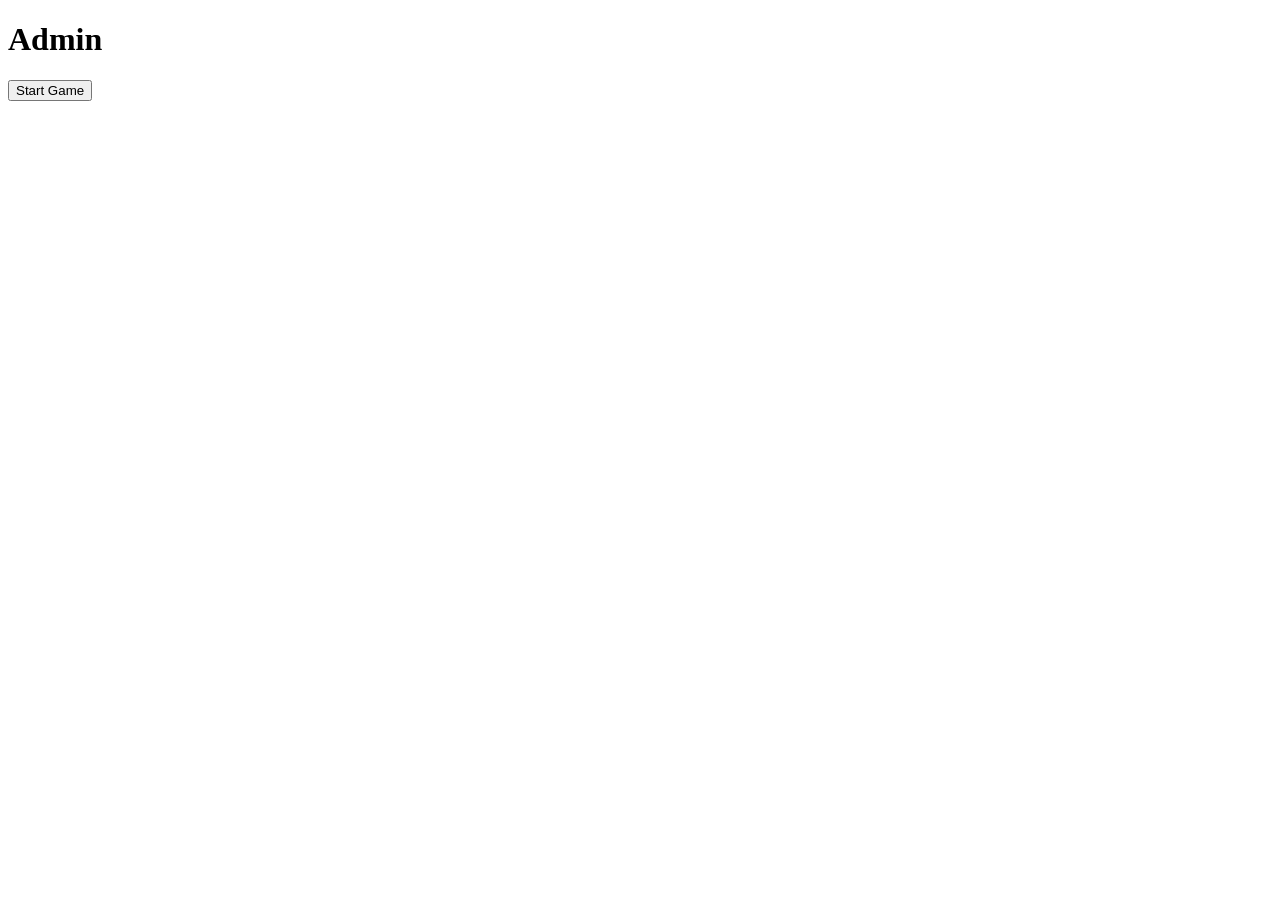
==== src/views/admin.html @ 6ca43182 "Setup GitHub Pages frontend; add backend URL config and fix asset paths" ====
<!DOCTYPE html>
<html lang="en">
	<head>
		<meta charset="utf-8">
		<meta name="viewport" content="width=device-width, initial-scale=1">

		<title>Aong Us</title>

		<link rel="stylesheet" href="/src/public/admin.css" />
	</head>
	<body>
		<h1>Admin</h1>

		<button id="start-game">Start Game</button>

		<script src="https://cdnjs.cloudflare.com/ajax/libs/socket.io/4.0.1/socket.io.min.js" integrity="sha512-eVL5Lb9al9FzgR63gDs1MxcDS2wFu3loYAgjIH0+Hg38tCS8Ag62dwKyH+wzDb+QauDpEZjXbMn11blw8cbTJQ==" crossorigin="anonymous"></script>
		<script src="/src/public/config.js"></script>
		<script src="/src/public/admin.js"></script>
	</body>
</html>
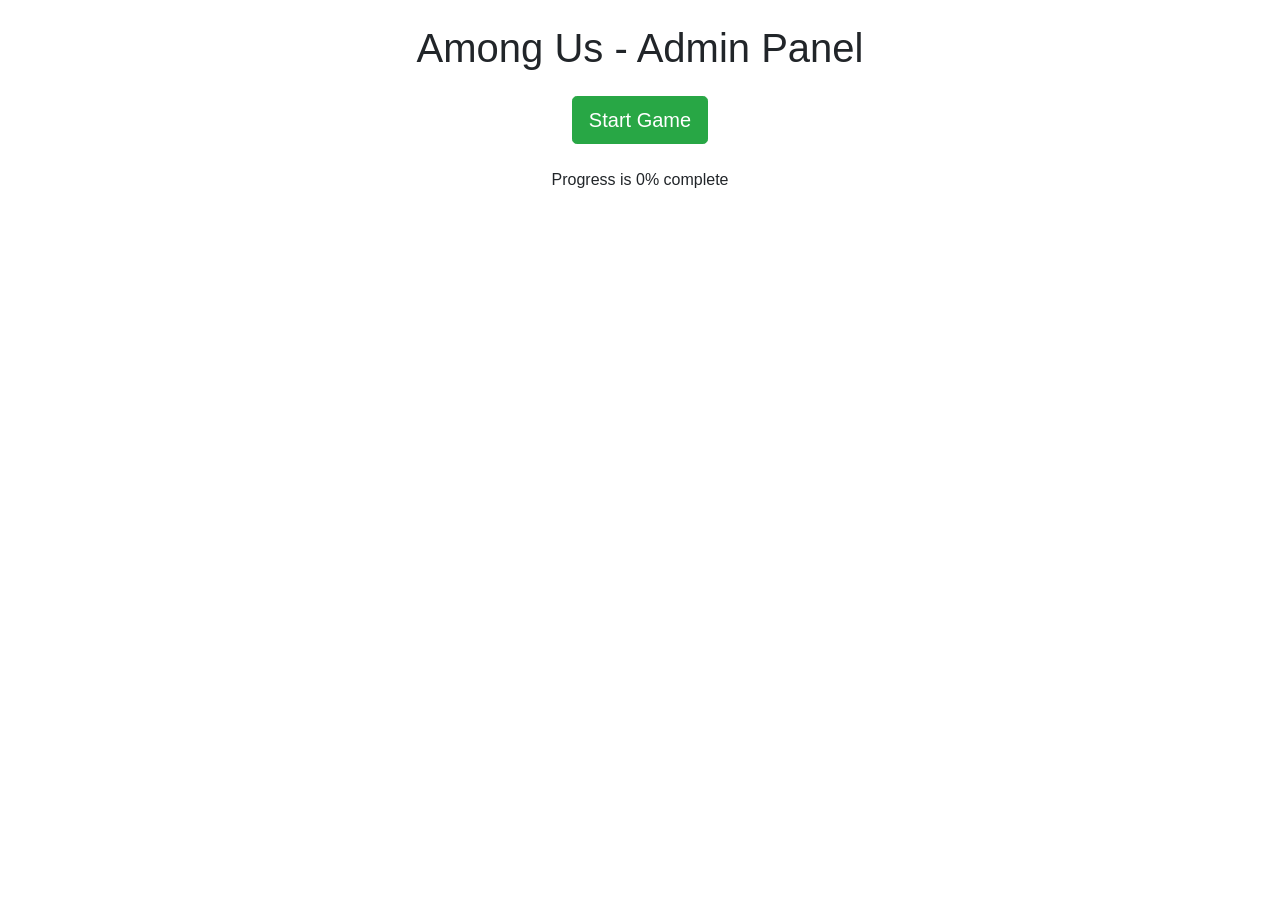
==== commit 9f0b8bca: "Add GitHub Pages + Render deployment support" ====
--- a/src/views/admin.html
+++ b/src/views/admin.html
@@ -1,20 +1,31 @@
 <!DOCTYPE html>
 <html lang="en">
-	<head>
-		<meta charset="utf-8">
-		<meta name="viewport" content="width=device-width, initial-scale=1">
-
-		<title>Aong Us</title>
-
-		<link rel="stylesheet" href="/src/public/admin.css" />
-	</head>
-	<body>
-		<h1>Admin</h1>
-
-		<button id="start-game">Start Game</button>
-
-		<script src="https://cdnjs.cloudflare.com/ajax/libs/socket.io/4.0.1/socket.io.min.js" integrity="sha512-eVL5Lb9al9FzgR63gDs1MxcDS2wFu3loYAgjIH0+Hg38tCS8Ag62dwKyH+wzDb+QauDpEZjXbMn11blw8cbTJQ==" crossorigin="anonymous"></script>
-		<script src="/src/public/config.js"></script>
-		<script src="/src/public/admin.js"></script>
-	</body>
+    <head>
+        <meta charset="UTF-8" />
+        <meta name="viewport" content="width=device-width, initial-scale=1.0" />
+        <title>Among Us - Admin</title>
+        <link
+            rel="stylesheet"
+            href="https://stackpath.bootstrapcdn.com/bootstrap/4.5.2/css/bootstrap.min.css"
+        />
+        <link rel="stylesheet" href="/src/public/styles.css" />
+    </head>
+    <body>
+        <div class="container-fluid h-100">
+            <h1 class="text-center my-4">Among Us - Admin Panel</h1>
+            <div class="row justify-content-center my-4">
+                <div class="col-auto">
+                    <button id="start-game-button" class="btn btn-success btn-lg">
+                        Start Game
+                    </button>
+                </div>
+            </div>
+            <div id="progress-container" class="text-center my-4">
+                <p id="progress-text">Progress is 0% complete</p>
+            </div>
+        </div>
+        <script src="https://cdn.socket.io/4.0.0/socket.io.min.js"></script>
+        <script src="/src/public/config.js"></script>
+        <script src="/src/public/admin.js"></script>
+    </body>
 </html>
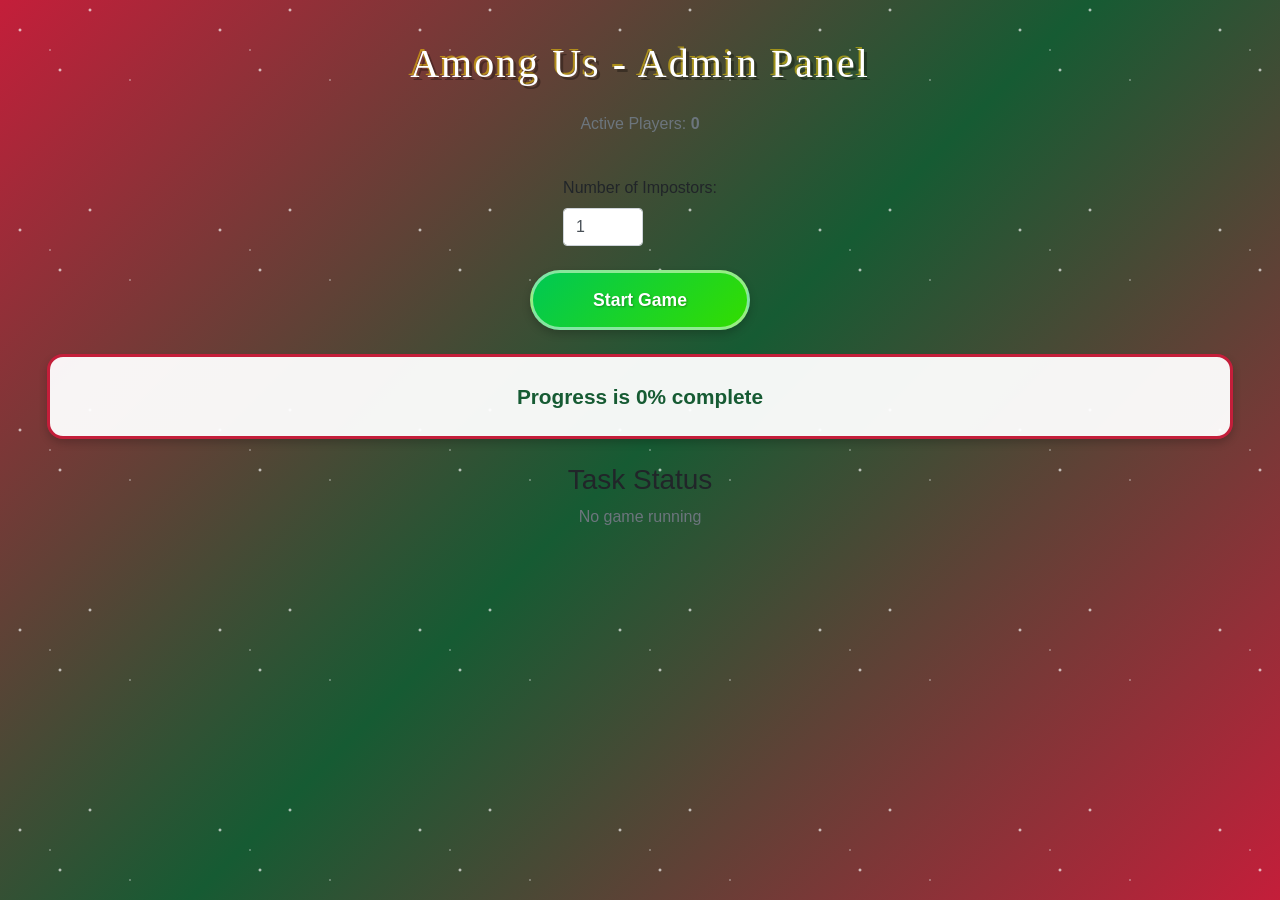
==== commit 561e46c8: "Add festive Christmas styling, task persistence, admin features, and gameplay improvements" ====
--- a/src/views/admin.html
+++ b/src/views/admin.html
@@ -8,11 +8,33 @@
             rel="stylesheet"
             href="https://stackpath.bootstrapcdn.com/bootstrap/4.5.2/css/bootstrap.min.css"
         />
-        <link rel="stylesheet" href="/src/public/styles.css" />
+        <link rel="stylesheet" href="../public/styles.css" />
     </head>
     <body>
         <div class="container-fluid h-100">
             <h1 class="text-center my-4">Among Us - Admin Panel</h1>
+            
+            <div class="row justify-content-center my-2">
+                <div class="col-auto">
+                    <p class="text-muted">Active Players: <strong id="active-players">0</strong></p>
+                </div>
+            </div>
+            
+            <div class="row justify-content-center my-4">
+                <div class="col-auto">
+                    <label for="impostor-count">Number of Impostors:</label>
+                    <input 
+                        type="number" 
+                        id="impostor-count" 
+                        min="1" 
+                        max="10" 
+                        value="1" 
+                        class="form-control"
+                        style="width: 80px;"
+                    />
+                </div>
+            </div>
+            
             <div class="row justify-content-center my-4">
                 <div class="col-auto">
                     <button id="start-game-button" class="btn btn-success btn-lg">
@@ -23,9 +45,18 @@
             <div id="progress-container" class="text-center my-4">
                 <p id="progress-text">Progress is 0% complete</p>
             </div>
+
+            <div class="row justify-content-center my-4">
+                <div class="col-md-8">
+                    <h3 class="text-center">Task Status</h3>
+                    <div id="tasks-status" style="max-height: 400px; overflow-y: auto;">
+                        <p class="text-muted text-center">No game running</p>
+                    </div>
+                </div>
+            </div>
         </div>
         <script src="https://cdn.socket.io/4.0.0/socket.io.min.js"></script>
-        <script src="/src/public/config.js"></script>
-        <script src="/src/public/admin.js"></script>
+        <script src="../public/config.js?v=5"></script>
+        <script src="../public/admin.js?v=5"></script>
     </body>
 </html>
--- a/src/public/styles.css
+++ b/src/public/styles.css
@@ -0,0 +1,288 @@
+* {
+	margin: 0;
+	padding: 0;
+	box-sizing: border-box;
+}
+
+body {
+	background: linear-gradient(135deg, #c41e3a 0%, #165b33 50%, #c41e3a 100%);
+	min-height: 100vh;
+	font-family: 'Arial', sans-serif;
+	overflow-x: hidden;
+	position: relative;
+}
+
+/* Festive snow effect */
+body::before {
+	content: '';
+	position: fixed;
+	top: 0;
+	left: 0;
+	width: 100%;
+	height: 100%;
+	pointer-events: none;
+	background-image: 
+		radial-gradient(2px 2px at 20px 30px, white, rgba(255, 255, 255, 0)),
+		radial-gradient(2px 2px at 60px 70px, white, rgba(255, 255, 255, 0)),
+		radial-gradient(1px 1px at 50px 50px, white, rgba(255, 255, 255, 0)),
+		radial-gradient(1px 1px at 130px 80px, white, rgba(255, 255, 255, 0)),
+		radial-gradient(2px 2px at 90px 10px, white, rgba(255, 255, 255, 0));
+	background-repeat: repeat;
+	background-size: 200px 200px;
+	animation: snowfall 20s linear infinite;
+	z-index: -1;
+}
+
+@keyframes snowfall {
+	to {
+		transform: translateY(100vh);
+	}
+}
+
+.container-fluid {
+	position: relative;
+	z-index: 1;
+	padding: 1rem;
+}
+
+h1 {
+	font-family: 'Comic Sans MS', cursive;
+	color: #fff;
+	font-size: 2.5rem;
+	text-shadow: 3px 3px 0px rgba(0, 0, 0, 0.3), 
+	             -2px -2px 0px rgba(255, 215, 0, 0.5);
+	margin: 1rem 0 !important;
+	letter-spacing: 2px;
+	animation: bounce 0.6s ease-in-out infinite alternate;
+}
+
+@keyframes bounce {
+	to {
+		transform: translateY(-5px);
+	}
+}
+
+h2 {
+	color: #fff;
+	font-family: 'Comic Sans MS', cursive;
+	text-shadow: 2px 2px 0px rgba(0, 0, 0, 0.3);
+	margin-top: 2rem !important;
+	font-size: 1.5rem;
+}
+
+.logo-container {
+	display: flex;
+	justify-content: center;
+	margin: 1rem 0 2rem 0;
+}
+
+.logo-container img {
+	max-width: 150px;
+	height: auto;
+	filter: drop-shadow(0 4px 8px rgba(0, 0, 0, 0.3));
+	animation: logoSpin 3s ease-in-out infinite;
+}
+
+@keyframes logoSpin {
+	0%, 100% {
+		transform: scale(1) rotate(0deg);
+	}
+	50% {
+		transform: scale(1.05) rotate(3deg);
+	}
+}
+
+.btn {
+	border-radius: 2rem;
+	font-weight: bold;
+	font-size: 1.1rem;
+	min-height: 60px;
+	transition: all 0.3s ease;
+	box-shadow: 0 4px 8px rgba(0, 0, 0, 0.2);
+	border: 3px solid rgba(255, 255, 255, 0.5);
+	text-shadow: 1px 1px 2px rgba(0, 0, 0, 0.3);
+}
+
+.btn:active, .btn:focus {
+	transform: scale(0.95);
+	box-shadow: 0 2px 4px rgba(0, 0, 0, 0.3);
+}
+
+.btn:hover {
+	transform: scale(1.05);
+	box-shadow: 0 6px 12px rgba(0, 0, 0, 0.3);
+}
+
+.btn-primary {
+	background: linear-gradient(135deg, #ffd700, #ffed4e);
+	color: #333;
+	border-color: #ff8c00;
+}
+
+.btn-danger {
+	background: linear-gradient(135deg, #ff4444, #ff6666);
+	color: white;
+}
+
+.btn-warning {
+	background: linear-gradient(135deg, #ff8c00, #ffaa33);
+	color: white;
+}
+
+.btn-success {
+	background: linear-gradient(135deg, #00c853, #33dd00);
+	color: white;
+}
+
+button img {
+	width: 100%;
+	max-width: 200px;
+	height: auto;
+}
+
+button.btn {
+	width: 220px;
+	padding: 0.75rem 1.5rem;
+	max-width: none;
+}
+
+#enable-sound {
+	display: block;
+	margin: 0 auto;
+}
+
+#progress-container {
+	background: rgba(255, 255, 255, 0.95);
+	border-radius: 1rem;
+	padding: 1.5rem;
+	margin: 1rem auto !important;
+	max-width: 95%;
+	box-shadow: 0 4px 8px rgba(0, 0, 0, 0.2);
+	border: 3px solid #c41e3a;
+}
+
+#progress-text {
+	font-size: 1.3rem;
+	color: #165b33;
+	font-weight: bold;
+	margin: 0;
+}
+
+.progress {
+	height: 30px;
+	border-radius: 1rem;
+	background-color: #ddd;
+	margin-top: 1rem;
+	overflow: hidden;
+	border: 2px solid #165b33;
+}
+
+.progress-bar {
+	background: linear-gradient(90deg, #00c853, #33dd00);
+	transition: width 0.3s ease;
+	font-weight: bold;
+	color: white;
+	display: flex;
+	align-items: center;
+	justify-content: center;
+	text-shadow: 1px 1px 2px rgba(0, 0, 0, 0.3);
+}
+
+#tasks-container {
+	max-width: 95%;
+	margin: 2rem auto;
+	padding: 1.5rem;
+	background: rgba(255, 255, 255, 0.95);
+	border-radius: 1rem;
+	box-shadow: 0 4px 12px rgba(0, 0, 0, 0.2);
+	border: 3px dashed #ffd700;
+}
+
+#tasks-list {
+	margin-top: 1rem;
+}
+
+.list-group-item {
+	border: 2px solid #c41e3a;
+	border-radius: 0.5rem;
+	margin-bottom: 0.75rem;
+	padding: 1rem !important;
+	background: linear-gradient(135deg, #f8f9fa, #fff);
+	font-size: 1rem;
+	cursor: pointer;
+	transition: all 0.2s ease;
+	position: relative;
+	left: 0;
+}
+
+.list-group-item:hover {
+	background: linear-gradient(135deg, #fff, #fffacd);
+	transform: translateX(5px);
+	border-color: #165b33;
+}
+
+.list-group-item.active {
+	background: linear-gradient(135deg, #00c853, #33dd00);
+	color: white;
+	border-color: #165b33;
+	box-shadow: 0 4px 8px rgba(0, 200, 83, 0.3);
+}
+
+.list-group-item.active::after {
+	content: '✓';
+	position: absolute;
+	right: 1rem;
+	font-size: 1.5rem;
+	font-weight: bold;
+}
+
+#connection-error {
+	background: #ff4444 !important;
+	color: white !important;
+	border-radius: 1rem !important;
+	font-weight: bold !important;
+	box-shadow: 0 4px 8px rgba(0, 0, 0, 0.3) !important;
+}
+
+/* Mobile optimizations */
+@media (max-width: 768px) {
+	h1 {
+		font-size: 2rem;
+	}
+
+	h2 {
+		font-size: 1.3rem;
+	}
+
+	.btn {
+		min-height: 55px;
+		font-size: 1rem;
+		margin: 0.5rem;
+	}
+
+	button img {
+		max-width: 200px;
+	}
+
+	.logo-container img {
+		max-width: 120px;
+	}
+
+	#tasks-container {
+		max-width: 100%;
+		margin: 1.5rem 0;
+	}
+
+	.list-group-item {
+		padding: 0.875rem !important;
+		font-size: 0.95rem;
+	}
+
+	#progress-text {
+		font-size: 1.1rem;
+	}
+
+	.progress {
+		height: 25px;
+	}
+}
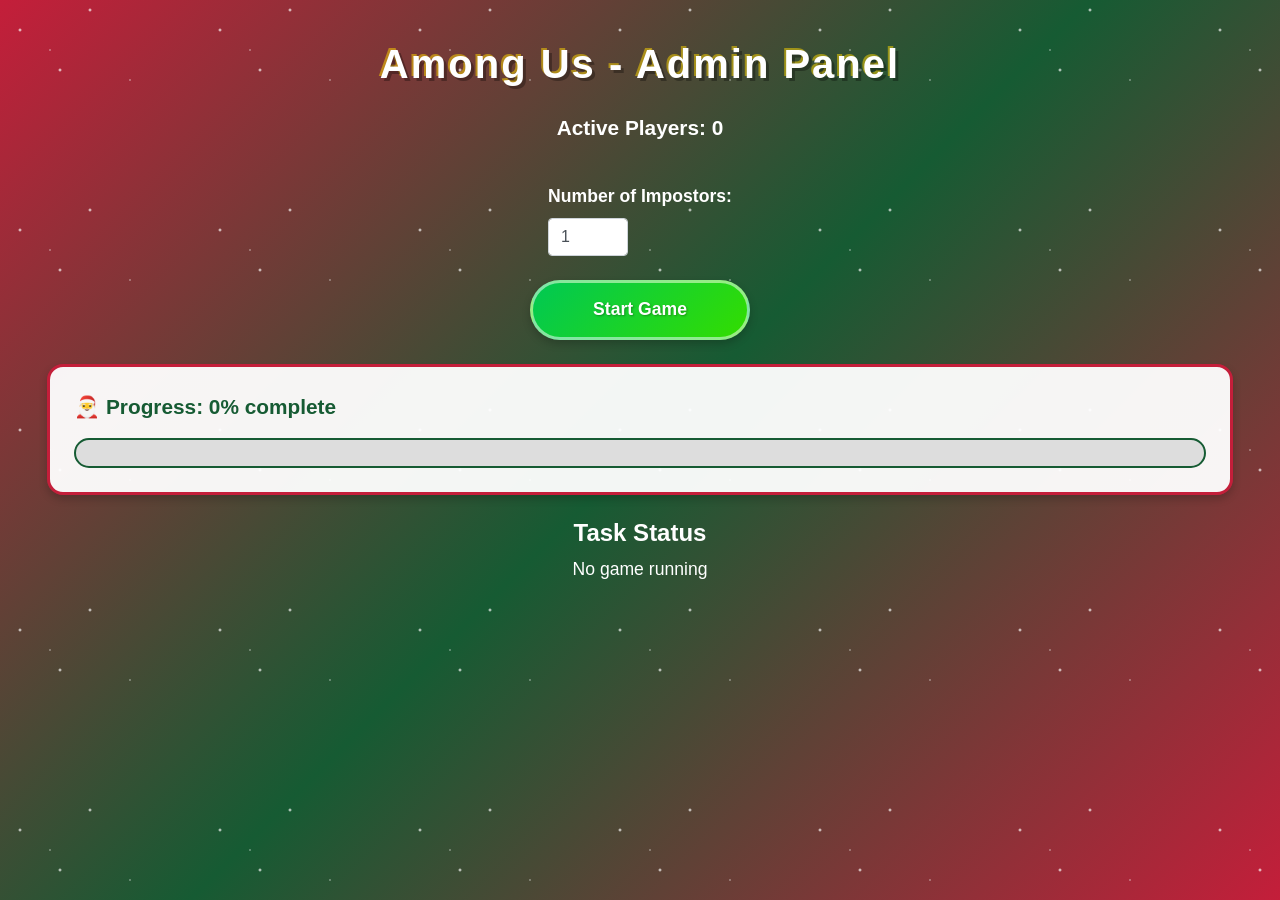
==== commit 7a75fd70: "Update admin page styling: white text, smaller progress bar, black text in progress bar" ====
--- a/src/views/admin.html
+++ b/src/views/admin.html
@@ -16,13 +16,13 @@
             
             <div class="row justify-content-center my-2">
                 <div class="col-auto">
-                    <p class="text-muted">Active Players: <strong id="active-players">0</strong></p>
+                    <p style="color: #fff; font-size: 1.3rem; font-weight: bold;">Active Players: <strong id="active-players">0</strong></p>
                 </div>
             </div>
             
             <div class="row justify-content-center my-4">
                 <div class="col-auto">
-                    <label for="impostor-count">Number of Impostors:</label>
+                    <label for="impostor-count" style="color: #fff; font-size: 1.1rem; font-weight: bold;">Number of Impostors:</label>
                     <input 
                         type="number" 
                         id="impostor-count" 
@@ -42,15 +42,18 @@
                     </button>
                 </div>
             </div>
-            <div id="progress-container" class="text-center my-4">
-                <p id="progress-text">Progress is 0% complete</p>
+            <div id="progress-container">
+                <p id="progress-text">🎅 Progress: 0% complete</p>
+                <div class="progress">
+                    <div class="progress-bar" role="progressbar" style="width: 0%" aria-valuenow="0" aria-valuemin="0" aria-valuemax="100"></div>
+                </div>
             </div>
 
             <div class="row justify-content-center my-4">
                 <div class="col-md-8">
-                    <h3 class="text-center">Task Status</h3>
+                    <h3 class="text-center" style="color: #fff; font-size: 1.5rem; font-weight: bold;">Task Status</h3>
                     <div id="tasks-status" style="max-height: 400px; overflow-y: auto;">
-                        <p class="text-muted text-center">No game running</p>
+                        <p style="color: #fff; font-size: 1.1rem; text-align: center;">No game running</p>
                     </div>
                 </div>
             </div>
@@ -58,5 +61,6 @@
         <script src="https://cdn.socket.io/4.0.0/socket.io.min.js"></script>
         <script src="../public/config.js?v=5"></script>
         <script src="../public/admin.js?v=5"></script>
+        <link rel="icon" type="image/png" href="/src/public/images/among_us_christmas.png">
     </body>
 </html>
--- a/src/public/styles.css
+++ b/src/public/styles.css
@@ -46,20 +46,14 @@
 }
 
 h1 {
-	font-family: 'Comic Sans MS', cursive;
+	font-family: 'Arial', sans-serif;
 	color: #fff;
 	font-size: 2.5rem;
 	text-shadow: 3px 3px 0px rgba(0, 0, 0, 0.3), 
 	             -2px -2px 0px rgba(255, 215, 0, 0.5);
 	margin: 1rem 0 !important;
 	letter-spacing: 2px;
-	animation: bounce 0.6s ease-in-out infinite alternate;
-}
-
-@keyframes bounce {
-	to {
-		transform: translateY(-5px);
-	}
+	font-weight: 700;
 }
 
 h2 {
@@ -136,7 +130,7 @@
 
 button img {
 	width: 100%;
-	max-width: 200px;
+	max-width: none;
 	height: auto;
 }
 
@@ -260,8 +254,13 @@
 		margin: 0.5rem;
 	}
 
+	button.btn {
+		width: 180px;
+	}
+
 	button img {
-		max-width: 200px;
+		width: 100%;
+		max-width: none;
 	}
 
 	.logo-container img {
@@ -286,3 +285,10 @@
 		height: 25px;
 	}
 }
+
+/* Extra small screens - buttons side by side */
+@media (max-width: 500px) {
+	button.btn {
+		width: 140px;
+	}
+}
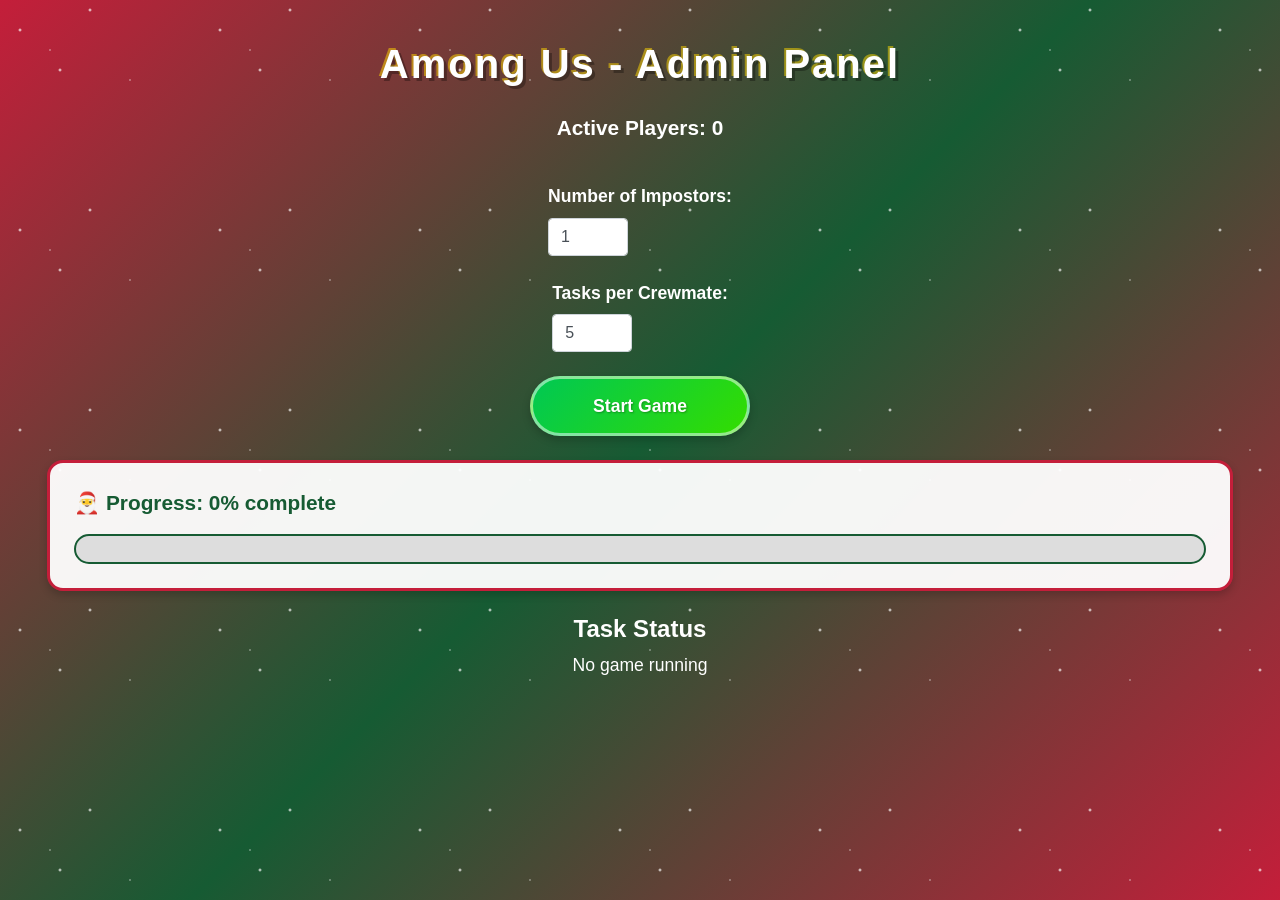
==== commit bedefaa9: "update. change n_tasks" ====
--- a/src/views/admin.html
+++ b/src/views/admin.html
@@ -37,6 +37,21 @@
             
             <div class="row justify-content-center my-4">
                 <div class="col-auto">
+                    <label for="task-count" style="color: #fff; font-size: 1.1rem; font-weight: bold;">Tasks per Crewmate:</label>
+                    <input 
+                        type="number" 
+                        id="task-count" 
+                        min="1" 
+                        max="20" 
+                        value="5" 
+                        class="form-control"
+                        style="width: 80px;"
+                    />
+                </div>
+            </div>
+            
+            <div class="row justify-content-center my-4">
+                <div class="col-auto">
                     <button id="start-game-button" class="btn btn-success btn-lg">
                         Start Game
                     </button>
--- a/src/public/styles.css
+++ b/src/public/styles.css
@@ -175,11 +175,11 @@
 	background: linear-gradient(90deg, #00c853, #33dd00);
 	transition: width 0.3s ease;
 	font-weight: bold;
-	color: white;
+	color: #000 !important;
 	display: flex;
 	align-items: center;
 	justify-content: center;
-	text-shadow: 1px 1px 2px rgba(0, 0, 0, 0.3);
+	text-shadow: 1px 1px 2px rgba(255, 255, 255, 0.8) !important;
 }
 
 #tasks-container {
@@ -189,7 +189,7 @@
 	background: rgba(255, 255, 255, 0.95);
 	border-radius: 1rem;
 	box-shadow: 0 4px 12px rgba(0, 0, 0, 0.2);
-	border: 3px dashed #ffd700;
+	border: 3px solid #c41e3a;
 }
 
 #tasks-list {
@@ -222,14 +222,6 @@
 	box-shadow: 0 4px 8px rgba(0, 200, 83, 0.3);
 }
 
-.list-group-item.active::after {
-	content: '✓';
-	position: absolute;
-	right: 1rem;
-	font-size: 1.5rem;
-	font-weight: bold;
-}
-
 #connection-error {
 	background: #ff4444 !important;
 	color: white !important;
